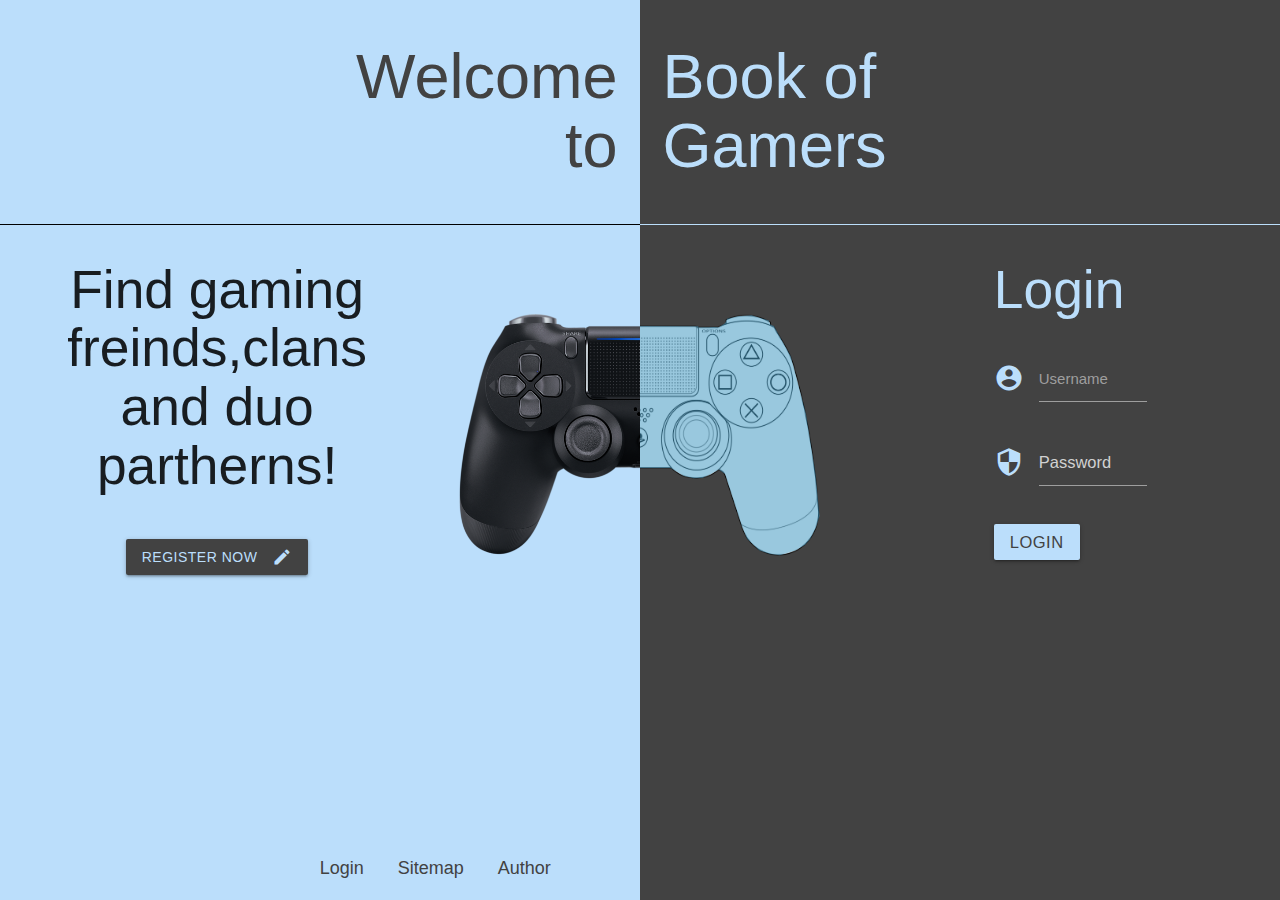
==== index.html @ 8488c378 "first commit" ====
<!DOCTYPE html>
<html lang="en">
<head>
    <meta charset="UTF-8">
    <meta name="viewport" content="width=device-width, initial-scale=1.0">
    <meta name="description" content="Social network for gamers.Find duoq and ranked friends,causual gaming friends or new ranked team for your favourite game."/>
		<meta name="keywords" content="Gamers,Duo,solo,teams,clans,ranked,register,league of legends,dota2"/>
    <meta name="author" content="Lav Bjelogrlić-Nikolov"/>
    <meta http-equiv="X-UA-Compatible" content="ie=edge">
    <title>Gamers Book</title>
    <link rel="shortcut icon" href="img/ikonica.ico"/>
    <link href="https://fonts.googleapis.com/icon?family=Material+Icons" rel="stylesheet">
    <link rel="stylesheet" href="https://use.fontawesome.com/releases/v5.8.1/css/all.css" integrity="sha384-50oBUHEmvpQ+1lW4y57PTFmhCaXp0ML5d60M1M7uH2+nqUivzIebhndOJK28anvf" crossorigin="anonymous">
    
    <link rel="stylesheet" href="https://cdnjs.cloudflare.com/ajax/libs/materialize/1.0.0/css/materialize.min.css">
    
    <link rel="stylesheet" href="css/main.css" type="text/css"/>

</head>
<body class="index">
  <div class="container-fluid">
    
    <div class="row naslov">
        <object id="joystick" class="hide-on-small-only	 responsive-img">
        
            <?xml version="1.0" encoding="UTF-8" standalone="no"?>
            <!DOCTYPE svg PUBLIC "-//W3C//DTD SVG 1.1//EN" "http://www.w3.org/Graphics/SVG/1.1/DTD/svg11.dtd">
            <svg version="1.1" xmlns="http://www.w3.org/2000/svg" xmlns:xlink="http://www.w3.org/1999/xlink" preserveAspectRatio="xMidYMid meet" viewBox="0 0 640 640" width="500" height="500"><defs><path d="M8.33 106.62L333.97 106.62L333.97 546.5L8.33 546.5L8.33 106.62Z" id="aXYPfxjIh"></path><clipPath id="clipdp8tHDizB"><use xlink:href="#aXYPfxjIh" opacity="1"></use></clipPath><path d="M320 94.2L645.64 94.2L645.64 562.91L320 562.91L320 94.2Z" id="bFTRO4ruq"></path><clipPath id="clipc4F6jVvBA"><use xlink:href="#bFTRO4ruq" opacity="1"></use></clipPath><path d="M417.17 146.93L417.17 148.56L433.83 148.56L442.56 148.42L451.17 148.56L461.83 141.89L465.17 134.56L482.82 130.56L505.83 128.56L536.51 138.05L534.33 138.05L537.83 144.56L543.17 146.56L571.17 197.22L596.5 292.56L612.5 393.22L619.17 463.22L613.16 483.07L603.83 501.22L595.32 511.3L579.83 520.56L553.17 528.56L536.26 526.66L518.5 520.56L498.5 501.22L489.83 480.56L461.83 393.22L451.17 385.89L437.49 393.9L423.83 399.89L409.24 400.3L393.17 396.56L371.17 383.22L320 383.22L320 146.56L417.17 146.93Z" id="j1QgFNlkO0"></path><path d="" id="dKUjBYE4u"></path><path d="" id="aVAsldZzz"></path><path d="" id="e1sMXVOO5i"></path><path d="" id="b1xYYAE2v0"></path></defs><g><g><g><g clip-path="url(#clipdp8tHDizB)" opacity="1"><image xlink:href="[data-uri]" x="0" y="0" width="516.59" height="690.69" transform="matrix(0.6303560452596473 0 0 0.6368712398717551 8.331567255661326 106.61683394291651)"></image></g></g><g><g clip-path="url(#clipc4F6jVvBA)" opacity="1"><image xlink:href="[data-uri]" x="0" y="0" width="786.58" height="1056.97" transform="matrix(0.41399363509045345 0 0 0.44344965425730176 320 94.20168555551936)"></image></g></g><g><use xlink:href="#j1QgFNlkO0" opacity="1" fill="#4fc2f7" fill-opacity="0.41"></use><g><use xlink:href="#j1QgFNlkO0" opacity="1" fill-opacity="0" stroke="#000000" stroke-width="0" stroke-opacity="1"></use></g></g><g><g><use xlink:href="#dKUjBYE4u" opacity="1" fill-opacity="0" stroke="#000000" stroke-width="1" stroke-opacity="1"></use></g></g><g><g><use xlink:href="#aVAsldZzz" opacity="1" fill-opacity="0" stroke="#000000" stroke-width="1" stroke-opacity="1"></use></g></g><g><g><use xlink:href="#e1sMXVOO5i" opacity="1" fill-opacity="0" stroke="#000000" stroke-width="1" stroke-opacity="1"></use></g></g><g><g><use xlink:href="#b1xYYAE2v0" opacity="1" fill-opacity="0" stroke="#000000" stroke-width="1" stroke-opacity="1"></use></g></g></g></g></svg>
        </object>
        <div class="col l6  blue lighten-4 left greyborder">
            <div class="row">
              <div class="col l6"></div>
              <div class="col l6 ">
                <h1 class="grey-text text-darken-3 right-align">Welcome to</h1>
              </div>
            </div>
            
        </div>
        <div class="col l6 grey darken-3 right hide-on-small-only blueborder">
            <div class="row">
                <div class="col l8">
                    <h1 class="blue-text text-lighten-4">Book of Gamers</h1>
                </div>
                <div class="col l4">
                    
                </div>
              </div>
             
        </div>

    </div>
    <div class="row main">
        <div class="col l6  blue lighten-4 left">
            <div class="row">
              <div class="col l8 center-align">
                <h2>Find gaming freinds,clans and duo partherns!</h2>
                <br/>
                  
                    <a class="btn modal-trigger waves-effect waves-light grey darken-3 blue-text text-lighten-4" type="submit" name="action" href="#modal1">Register now
                        <i class="material-icons right">create</i>
                    </a>
                    
                      <div id="modal1" class="modal">
                          <div class="row">
                              <form class="col s12  grey darken-3"  method="GET" action="1.php">
                                <div class="row">
                                  <div class="input-field col s6">
                                    <input  id="first_name" type="text" >
                                    <label for="first_name">First Name</label>
                                  </div>
                                  <div class="input-field col s6">
                                    <input id="last_name" type="text">
                                    <label for="last_name">Last Name</label>
                                  </div>
                                </div>
                                
                                <div class="row">
                                    <div class="input-field col s6">
                                        <input id="username" type="text" >
                                        <label for="username">Username</label>
                                      </div>
                                  <div class="input-field col s6">
                                    <input id="password" type="password" >
                                    <label for="password">Password</label>
                                  </div>
                                  
                                </div>
                                <div class="row">
                                  <div class="input-field col s12">
                                    <input id="email" type="email">
                                    <label for="email">Email</label>
                                  </div>
                                </div>
                                <div class="row">
                                  <div class="col s6 left">
                                      <p>
                                          <label>
                                            <input class="with-gap blue lighten-4" name="group1" type="radio"  />
                                            <span>Male</span>
                                          </label>
                                          <label>
                                              <input class="with-gap" name="group1" type="radio"  />
                                              <span>Female</span>
                                            </label>
                                        </p>
                                  </div>
                                  <div class="col s6">
                                      <a class="waves-effect waves-light btn blue lighten-4 grey-text text-darken-3 " href="home.html"><i class="material-icons right">send</i>Submit</a>
                                  </div>
                                </div>
                              </form>
                            </div>
                      </div>
              </div>
            </div>
        </div>
        <div class="col l6 grey darken-3 right">
          <div class="row">
            <div class="col l6">

            </div>
            <div class="col l6">
                <form class="col s12 blue-text text-lighten-4" method="GET" action="home.html">
                    <div class="row grey darken-3">
                      <div class="col s12">
                        <h2 class="blue-text text-lighten-4" >Login</h2>
                        
                      </div>
                      <div class="input-field col s8 ">
                        <i class="material-icons prefix">account_circle</i>
                        <input id="icon_prefix" type="text" >
                        <label for="icon_prefix">Username</label>
                      </div>
                      <div class="input-field col s8">
                        <i class="material-icons prefix">security</i>
                        <input id="password" type="password" placeholder="Password">
                        
                      </div>
                    </div>
                    <div class="input-field col s5">
                    <button class="btn waves-effect waves-light blue lighten-4 grey-text text-darken-3" type="submit" name="action">Login
                      
                    </button>
                    </div>
                    
                  </form>
            </div>
          </div>
        </div>
    </div>
    <div class="row footer hide-on-small-only">
      <div class="col l6  blue lighten-4 left flex-column right-align">
        <div class="row links flex-column">
          
          <div class="col l12">
            <a class="blue-text text-lighten-4 right mr-4" target="blank" href="css/main.scss">CSS</a>
            <a class="grey-text text-darken-3  mr-4" href="index.html">Login</a>
            <a class="grey-text text-darken-3  mr-4" href="sitemap.xml">Sitemap</a>
            <a class="grey-text text-darken-3  mr-4" href="author.html">Author</a>
          </div>
        </div>
       
      </div>
      <div class="col l6 grey darken-3 right">
        <div class="row links flex-column">
          <div class="col l6">
            <a href="https://www.facebook.com/" target="blank" class="blue-text text-lighten-4"> <i class="fab fa-facebook-square"></i></a>
              <a href="https://twitter.com/?lang=sr" target="blank" class="blue-text text-lighten-4"> <i class="fab fa-twitter-square"></i></a>
              <a href="https://github.com/Lavic33" target="blank" class="blue-text text-lighten-4"> <i class="fab fa-github-square"></i></a>
              <a href="https://www.linkedin.com/feed/"  target="blank" class="blue-text text-lighten-4"> <i class="fab fa-linkedin"></i></a>
          </div>
         
        </div>
      </div>
      
    </div>
   
  </div>
  <script src="https://code.jquery.com/jquery-3.4.1.min.js">
  </script>
  <script src="https://cdnjs.cloudflare.com/ajax/libs/materialize/1.0.0/js/materialize.min.js"></script>
  <script src="js/main.js">
  </script>
 
</body>
</html>
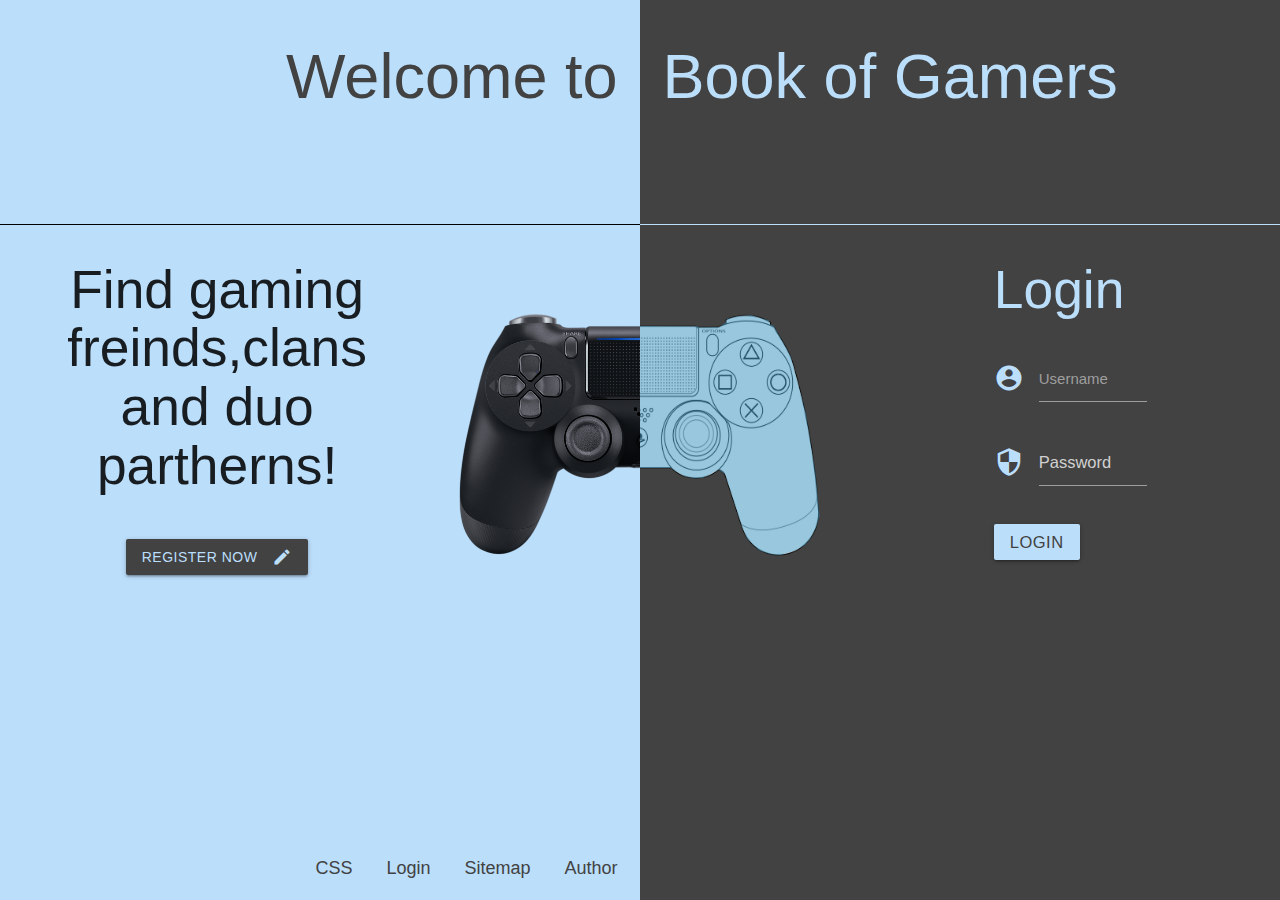
==== commit 338cddff: "secound commit" ====
--- a/index.html
+++ b/index.html
@@ -14,7 +14,7 @@
     
     <link rel="stylesheet" href="https://cdnjs.cloudflare.com/ajax/libs/materialize/1.0.0/css/materialize.min.css">
     
-    <link rel="stylesheet" href="css/main.css" type="text/css"/>
+    <link rel="stylesheet" href="css/main.min.css" type="text/css"/>
 
 </head>
 <body class="index">
@@ -29,31 +29,36 @@
         </object>
         <div class="col l6  blue lighten-4 left greyborder">
             <div class="row">
-              <div class="col l6"></div>
-              <div class="col l6 ">
-                <h1 class="grey-text text-darken-3 right-align">Welcome to</h1>
+              
+              <div class=" col m12 ">
+                <h1 class="grey-text text-darken-3 right-align naslov">Welcome to <span class="hide-on-med-and-up	">Book of gamers</span></h1>
+                <object class="joystickresp " class="hide-on-med-and-up">
+                  
+<?xml version="1.0" encoding="UTF-8" standalone="no"?>
+<!DOCTYPE svg PUBLIC "-//W3C//DTD SVG 1.1//EN" "http://www.w3.org/Graphics/SVG/1.1/DTD/svg11.dtd">
+<svg version="1.1" class="hide-on-med-and-up" xmlns="http://www.w3.org/2000/svg" xmlns:xlink="http://www.w3.org/1999/xlink" preserveAspectRatio="xMidYMid meet" viewBox="0 0 640 640" width="150" height="300"><defs><path d="M8.33 106.62L333.97 106.62L333.97 546.5L8.33 546.5L8.33 106.62Z" id="aXYPfxjIh"></path><clipPath id="clipdp8tHDizB"><use xlink:href="#aXYPfxjIh" opacity="1"></use></clipPath><path d="M320 94.2L645.64 94.2L645.64 562.91L320 562.91L320 94.2Z" id="bFTRO4ruq"></path><clipPath id="clipc4F6jVvBA"><use xlink:href="#bFTRO4ruq" opacity="1"></use></clipPath><path d="M417.17 146.93L417.17 148.56L433.83 148.56L442.56 148.42L451.17 148.56L461.83 141.89L465.17 134.56L482.82 130.56L505.83 128.56L536.51 138.05L534.33 138.05L537.83 144.56L543.17 146.56L571.17 197.22L596.5 292.56L612.5 393.22L619.17 463.22L613.16 483.07L603.83 501.22L595.32 511.3L579.83 520.56L553.17 528.56L536.26 526.66L518.5 520.56L498.5 501.22L489.83 480.56L461.83 393.22L451.17 385.89L437.49 393.9L423.83 399.89L409.24 400.3L393.17 396.56L371.17 383.22L320 383.22L320 146.56L417.17 146.93Z" id="a761RyzfK"></path><path d="" id="dKUjBYE4u"></path><path d="" id="aVAsldZzz"></path><path d="" id="e1sMXVOO5i"></path><path d="" id="b1xYYAE2v0"></path></defs><g><g><g><g clip-path="url(#clipdp8tHDizB)" opacity="1"><image xlink:href="[data-uri]